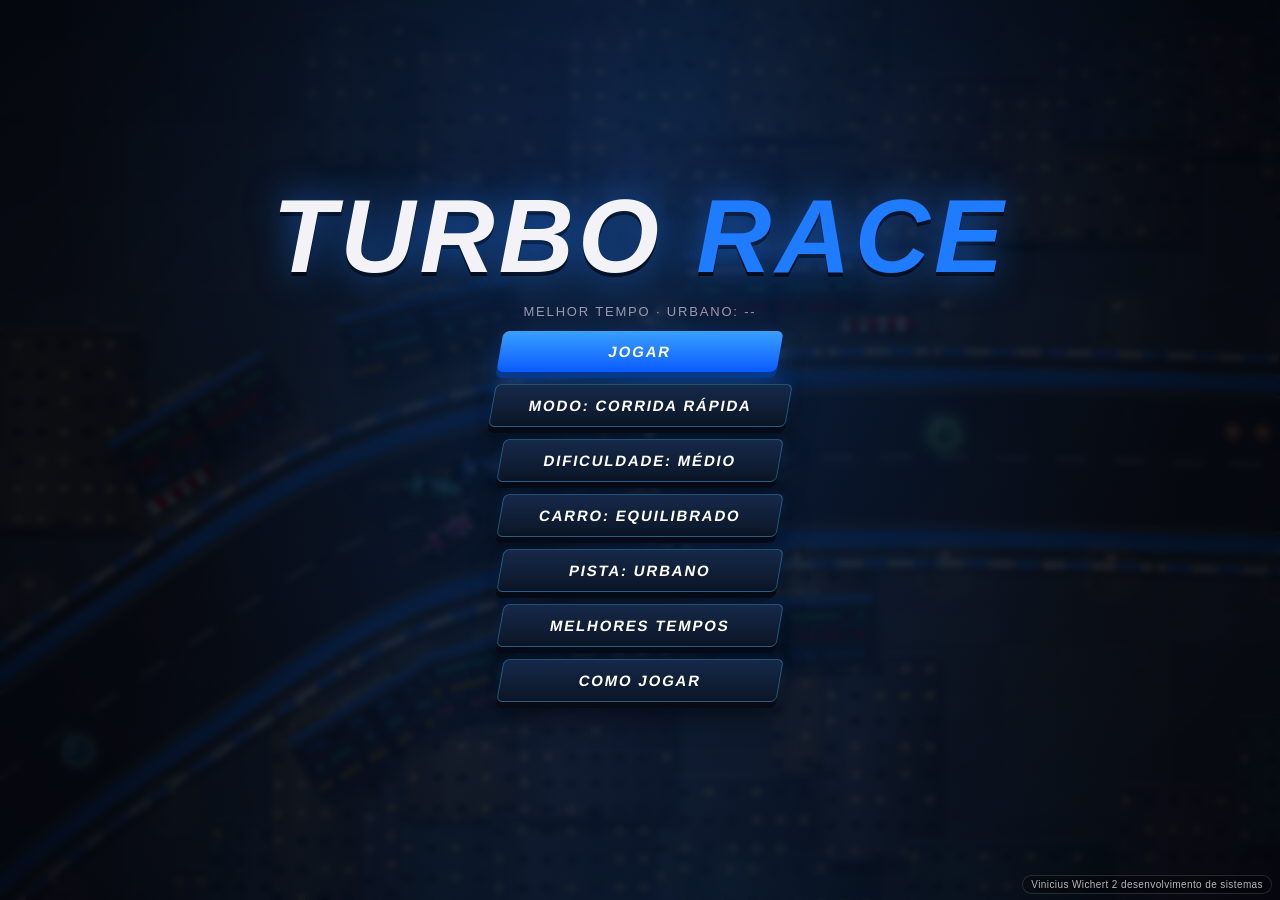
==== index.html @ dcbba7fc "Add files via upload" ====
<!DOCTYPE html>
<html lang="pt-BR">
<head>
<meta charset="utf-8">
<meta name="viewport" content="width=device-width,initial-scale=1,viewport-fit=cover,user-scalable=no">
<title>Turbo Race</title>
<link rel="stylesheet" href="style.css">
</head>
<body>
<canvas id="c"></canvas>
<div id="vig"></div>
<div id="credit">Vinicius Wichert 2 desenvolvimento de sistemas</div>
<div id="hud">
  <div class="pn" id="hl"></div>
  <div class="pn" id="ht"></div>
  <div class="pn" id="hp"></div>
  <div class="pn" id="hs"></div>
  <div class="pn" id="hb"><div id="tbw"><i id="tbf"></i></div><small>TURBO [SHIFT]</small></div><div class="pn" id="hi"></div><button id="pb" aria-label="Pausar">❚❚</button>
</div>
<div id="cd"></div>
<div id="touch">
  <div class="g"><button class="tb" data-k="l">◀</button><button class="tb" data-k="r">▶</button></div>
  <div class="g"><button class="tb" data-k="t">⚡</button><button class="tb" data-k="s">↯</button><button class="tb" data-k="d">▼</button><button class="tb big" data-k="u">▲</button></div>
</div>

<div class="scr on" id="menu">
  <div id="brand">
    <div id="gtitle">
      <h1>TURBO <i>RACE</i></h1>
    </div>
    <img id="schoollogo" src="assets/logo-colegio.png" alt="Logotipo do Colégio Estadual Barbosa Ferraz" onerror="this.classList.add('hide')">
  </div>
  <div class="sub" id="bm"></div>
  <button class="btn" id="bplay">Jogar</button>
  <button class="btn sec" id="bmode"></button>
  <button class="btn sec" id="bdiff"></button>
  <button class="btn sec" id="bcar"></button>
  <button class="btn sec" id="btrk"></button>
  <button class="btn sec" id="btm">Melhores tempos</button>
  <button class="btn sec" id="bhow">Como jogar</button>
</div>

<div class="scr" id="sel"><h2 id="selt"></h2><div class="cards" id="cards"></div><button class="btn sec" id="selb">Voltar</button></div>
<div class="scr" id="times"><h2>MELHORES TEMPOS</h2><div class="res" id="tl"></div><button class="btn sec" id="tback">Voltar</button></div>

<div class="scr" id="how">
  <h2>COMO JOGAR</h2>
  <div class="box">
    <b>W / ↑</b>Acelerar<br>
    <b>S / ↓</b>Frear e dar ré<br>
    <b>A / ←</b>Virar à esquerda<br>
    <b>D / →</b>Virar à direita<br>
    <b>ESPAÇO</b>Drift (com A/D)<br>
    <b>SHIFT</b>Turbo<br>
    <b>ESC</b>Pausar<br>
    <b>Celular</b>Botões na tela<br>
    <span style="color:var(--mut)">Complete 3 voltas. Drifts longos dão bônus de velocidade e carregam o turbo. Itens: T turbo, E escudo, B boost, L deixa os rivais lentos. Cuidado com óleo, pneus e barreiras.</span><br>
    <span style="color:var(--mut)">DIFICULDADE: Fácil (rivais erram mais) · Médio (equilibrado) · Difícil (frenagem e trajetórias melhores) · Extremo (poucos erros, sem trapaça).</span><br>
    <span style="color:var(--mut)">RIVAIS: ROSSO agressivo · VORTEX técnico · AURUM estrategista · TORO veloz/imprevisível · ROYALE velocista · COMET técnico · ECHO imprevisível. Cada um tem carro, cor e acerto próprios.</span>
  </div>
  <button class="btn sec" id="bback">Voltar</button>
</div>

<div class="scr" id="pause">
  <h2>PAUSA</h2>
  <button class="btn" id="bres">Continuar</button>
  <button class="btn sec" id="brst">Reiniciar</button>
  <button class="btn sec" id="bmenu1">Menu</button>
</div>

<div class="scr" id="result">
  <h2>CORRIDA FINALIZADA</h2>
  <div id="rec"></div>
  <div class="res">
    <span>TEMPO FINAL</span><em id="rt"></em>
    <span>POSIÇÃO</span><em id="rp"></em>
    <span>MELHOR TEMPO</span><em id="rb"></em>
  </div>
  <div class="res" id="rtab" style="display:none"></div>
  <button class="btn" id="bagain">Jogar novamente</button>
  <button class="btn sec" id="bmenu2">Menu</button>
</div>

<script src="script.js"></script>
</body>
</html>
---- style.css ----
:root{--acc:#1f7bff;--neon:#4fc3ff;--bg:#04070d;--txt:#f3f3f7;--mut:#9a9ab0;--f:'Orbitron','Arial Black',Impact,sans-serif;--st:calc(12px + env(safe-area-inset-top,0px));--sl:calc(12px + env(safe-area-inset-left,0px));--sr:calc(12px + env(safe-area-inset-right,0px));--sb:calc(14px + env(safe-area-inset-bottom,0px))}
*{box-sizing:border-box;-webkit-tap-highlight-color:transparent;-webkit-user-select:none;user-select:none}
html,body{margin:0;height:100%;background:var(--bg);color:var(--txt);font-family:var(--f);overflow:hidden;touch-action:none}
canvas{position:fixed;inset:0;width:100%;height:100%;display:block}
.scr{position:fixed;inset:0;display:none;flex-direction:column;align-items:center;justify-content:center;gap:16px;text-align:center;padding:20px 20px 34px;z-index:5;background:radial-gradient(ellipse at 50% 18%,rgba(31,123,255,.22),rgba(31,123,255,.06) 42%,transparent 65%),radial-gradient(ellipse at 50% 110%,rgba(31,123,255,.12),transparent 60%),linear-gradient(180deg,rgba(2,5,12,.9),rgba(2,5,12,.86));backdrop-filter:blur(3px);-webkit-backdrop-filter:blur(3px)}
#brand{display:flex;align-items:center;justify-content:center;gap:clamp(14px,3vw,30px);flex-wrap:wrap;max-width:94vw}
#gtitle h1{animation:in .8s ease-out}
#schoollogo{width:clamp(84px,15vw,148px);aspect-ratio:1/1;object-fit:contain;flex:0 0 auto;filter:drop-shadow(0 0 14px rgba(31,123,255,.55)) drop-shadow(0 4px 10px rgba(0,0,0,.6));animation:in .8s ease-out}
#schoollogo.hide{display:none}
@media(max-width:560px){#brand{gap:10px}#schoollogo{width:clamp(72px,22vw,104px)}}
.scr.on{display:flex}
h1{font-size:clamp(44px,11vw,104px);margin:0 0 4px;font-weight:900;font-style:italic;letter-spacing:.04em;line-height:1;text-shadow:0 0 36px rgba(31,123,255,.6),0 4px 0 #000}
h1 i{color:var(--acc);font-style:italic}
h2{font-size:clamp(26px,6vw,44px);margin:0 0 6px;font-weight:900;font-style:italic;letter-spacing:.06em}
.sub{color:var(--mut);font-size:13px;letter-spacing:.14em}
.btn{font:800 17px var(--f);letter-spacing:.12em;color:#fff;background:linear-gradient(180deg,#3aa0ff,#0a5cff);border:0;padding:15px 40px;min-width:min(78vw,280px);border-radius:6px;transform:skew(-10deg);box-shadow:0 6px 0 #063a8f,0 14px 26px rgba(31,123,255,.28);cursor:pointer;text-transform:uppercase;transition:filter .12s}
.btn:hover,.btn:focus-visible{filter:brightness(1.18);outline:none}
.btn:active{transform:skew(-10deg) translateY(4px);box-shadow:0 2px 0 #063a8f}
.btn.sec{background:linear-gradient(180deg,#16294a,#0b1526);border:1px solid rgba(79,195,255,.35);box-shadow:0 6px 0 #060b16,0 14px 26px rgba(0,0,0,.5),0 0 14px rgba(31,123,255,.12)}
.box{background:rgba(8,16,32,.92);border:1px solid #1e3a5f;border-left:4px solid var(--acc);border-radius:6px;padding:18px 24px;text-align:left;max-width:min(92vw,460px);font-size:14px;line-height:1.9}
.box b{color:var(--acc);display:inline-block;min-width:150px}
.res{display:grid;grid-template-columns:auto auto;gap:6px 28px;text-align:left;font-size:18px;background:rgba(8,16,32,.92);border:1px solid #1e3a5f;border-left:4px solid var(--acc);padding:18px 26px;border-radius:6px}
.res span{color:var(--mut);font-size:13px;align-self:center;letter-spacing:.1em}
.res em{font-style:normal;font-weight:800}
#rec{color:#ffd23f;font-weight:800;letter-spacing:.14em;min-height:18px;font-size:14px}
#hud{position:fixed;inset:0;display:none;pointer-events:none;z-index:2}
#hud.on{display:block}
.pn{position:absolute;background:linear-gradient(180deg,rgba(18,18,30,.82),rgba(10,10,18,.72));border:1px solid rgba(255,255,255,.12);border-left:4px solid var(--acc);padding:7px 16px;border-radius:8px;font-weight:800;text-shadow:0 2px 0 #000;box-shadow:0 4px 14px rgba(0,0,0,.45),inset 0 1px 0 rgba(255,255,255,.08);backdrop-filter:blur(6px);-webkit-backdrop-filter:blur(6px)}
.pn small{display:block;font-size:10px;color:var(--mut);letter-spacing:.16em;font-weight:500}
#hl{left:var(--sl);top:var(--st);font-size:20px}
#ht{left:var(--sl);top:calc(var(--st) + 56px);font-size:20px;font-variant-numeric:tabular-nums}
#hp{right:var(--sr);top:var(--st);font-size:30px;font-style:italic;border-left:0;border-right:4px solid var(--acc)}
#hs{left:50%;bottom:var(--sb);transform:translateX(-50%);font-size:34px;font-style:italic;text-align:center;min-width:150px}
#hs small{display:inline;font-size:12px;margin-left:6px}
#pb{position:absolute;right:var(--sr);top:calc(var(--st) + 150px);width:40px;height:40px;pointer-events:auto;border-radius:6px;border:1px solid #444;background:rgba(10,10,18,.72);color:#fff;font-size:16px;display:none}
body.tch #pb{display:block}
#cd{position:fixed;left:0;right:0;top:34%;text-align:center;font-size:clamp(80px,22vw,190px);font-weight:900;font-style:italic;display:none;z-index:3;pointer-events:none;text-shadow:0 0 40px rgba(31,123,255,.8),0 6px 0 #000}
#cd.pop{animation:pop .5s ease-out}
@keyframes pop{from{transform:scale(1.7);opacity:0}to{transform:scale(1);opacity:1}}
#vig{position:fixed;inset:0;pointer-events:none;z-index:1;background:radial-gradient(ellipse at center,transparent 52%,rgba(0,0,0,.42) 82%,rgba(0,0,0,.62))}
#credit{position:fixed;right:calc(8px + env(safe-area-inset-right,0px));bottom:calc(6px + env(safe-area-inset-bottom,0px));z-index:60;pointer-events:none;font-family:'Segoe UI',Inter,Arial,sans-serif;font-size:10px;font-weight:500;letter-spacing:.04em;color:rgba(255,255,255,.78);background:rgba(8,8,14,.42);border:1px solid rgba(255,255,255,.14);padding:3px 8px;border-radius:20px;backdrop-filter:blur(4px);-webkit-backdrop-filter:blur(4px);text-shadow:0 1px 2px rgba(0,0,0,.8);white-space:nowrap;opacity:.92}
@media(max-width:600px){#credit{font-size:8.5px;padding:2px 7px;opacity:.9}}
#touch{position:fixed;left:0;right:0;bottom:0;display:none;justify-content:space-between;align-items:flex-end;padding:0 var(--sr) var(--sb) var(--sl);z-index:3;pointer-events:none}
#touch.on{display:flex}
#touch .g{display:flex;gap:14px;align-items:flex-end;pointer-events:auto}
.tb{width:80px;height:80px;border-radius:50%;background:rgba(255,255,255,.1);border:2px solid rgba(255,255,255,.3);color:#fff;font-size:28px;touch-action:none}
.tb.big{width:96px;height:96px}
.tb.d{background:rgba(31,123,255,.65);border-color:#7cc4ff}
@media(max-height:420px){.tb{width:64px;height:64px}.tb.big{width:76px;height:76px}#hs{font-size:24px}}

.cards{display:flex;gap:12px;flex-wrap:wrap;justify-content:center;max-width:94vw}
.cd{background:rgba(8,16,32,.94);border:2px solid #1e3a5f;border-radius:8px;padding:14px 16px;width:210px;cursor:pointer;text-align:left;font-size:12px;transition:transform .15s,border-color .15s,box-shadow .15s}
.cd:hover{transform:translateY(-4px);border-color:var(--acc)}
.cd.on{border-color:var(--acc);box-shadow:0 0 22px rgba(31,123,255,.4)}
.cd b{display:block;font-size:15px;margin-bottom:6px}.cd p{margin:0 0 8px;color:var(--mut);line-height:1.5}
.cd small{font-size:9px;color:var(--mut);letter-spacing:.12em}
.bar{height:6px;background:#2a2a3a;border-radius:3px;margin:3px 0 7px}.bar i{display:block;height:100%;background:var(--acc);border-radius:3px}
.btn:disabled{opacity:.45;cursor:default;filter:none}
.scr{overflow-y:auto}
#menu{gap:12px}#menu h1{animation:in .8s ease-out}
@keyframes in{from{transform:translateY(-30px) skew(-6deg);opacity:0}to{transform:none;opacity:1}}
#menu .btn{padding:12px 36px;font-size:15px;animation:in .5s ease-out backwards}
#menu .btn:nth-of-type(2){animation-delay:.1s}#menu .btn:nth-of-type(3){animation-delay:.18s}#menu .btn:nth-of-type(4){animation-delay:.26s}#menu .btn:nth-of-type(5){animation-delay:.34s}#menu .btn:nth-of-type(6){animation-delay:.42s}#menu .btn:nth-of-type(7){animation-delay:.5s}
#hb{left:50%;bottom:calc(var(--sb) + 64px);transform:translateX(-50%);width:210px;padding:6px 10px}
#tbw{height:10px;background:#222;border-radius:5px;overflow:hidden}
#tbf{display:block;height:100%;width:0;background:linear-gradient(90deg,#ff7a00,#ffd23f);border-radius:5px}
#tbf.on{background:linear-gradient(90deg,#17a8ff,#9be7ff);box-shadow:0 0 12px #17a8ff}
#hi{left:var(--sl);top:calc(var(--st) + 112px);font-size:13px;line-height:1.6;display:none}
#pb{right:auto;left:var(--sl);top:calc(var(--st) + 112px)}
body.tch #hi{top:calc(var(--st) + 160px)}
@media(max-width:600px){.tb{width:52px;height:52px;font-size:20px}.tb.big{width:64px;height:64px}#touch .g{gap:8px}#hs{bottom:calc(var(--sb) + 80px)}#hb{bottom:calc(var(--sb) + 140px)}}
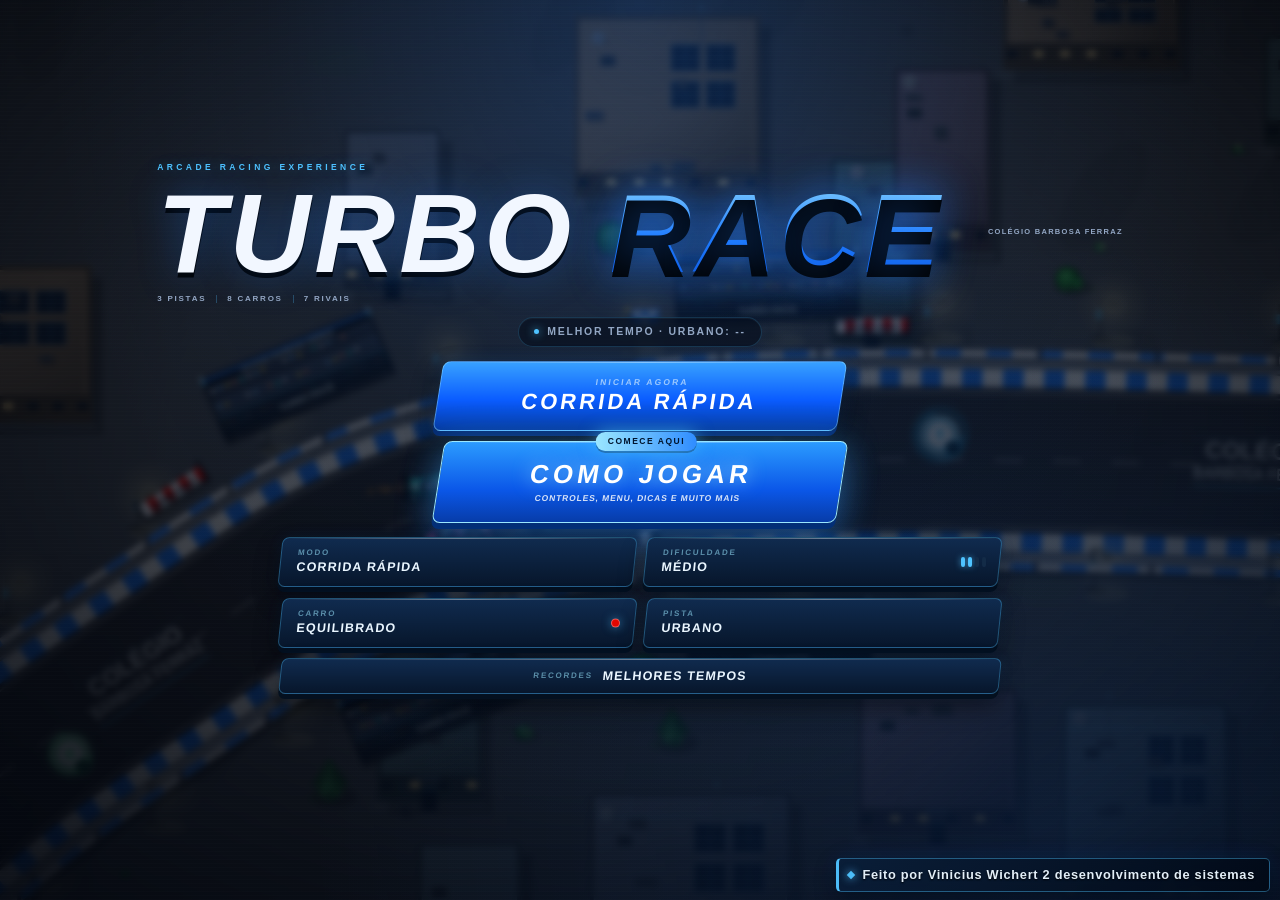
==== commit 1702611b: "Add files via upload" ====
--- a/index.html
+++ b/index.html
@@ -3,13 +3,14 @@
 <head>
 <meta charset="utf-8">
 <meta name="viewport" content="width=device-width,initial-scale=1,viewport-fit=cover,user-scalable=no">
-<title>Turbo Race</title>
+<meta name="theme-color" content="#03060c">
+<title>Turbo Race · Colégio Barbosa Ferraz</title>
 <link rel="stylesheet" href="style.css">
 </head>
 <body>
 <canvas id="c"></canvas>
 <div id="vig"></div>
-<div id="credit">Vinicius Wichert 2 desenvolvimento de sistemas</div>
+<div id="credit" role="note">Feito por Vinicius Wichert 2 desenvolvimento de sistemas</div>
 <div id="hud">
   <div class="pn" id="hl"></div>
   <div class="pn" id="ht"></div>
@@ -19,46 +20,144 @@
 </div>
 <div id="cd"></div>
 <div id="touch">
-  <div class="g"><button class="tb" data-k="l">◀</button><button class="tb" data-k="r">▶</button></div>
-  <div class="g"><button class="tb" data-k="t">⚡</button><button class="tb" data-k="s">↯</button><button class="tb" data-k="d">▼</button><button class="tb big" data-k="u">▲</button></div>
+  <div class="g"><button class="tb" data-k="l" aria-label="Virar à esquerda">◀</button><button class="tb" data-k="r" aria-label="Virar à direita">▶</button></div>
+  <div class="g"><button class="tb" data-k="t" aria-label="Turbo">⚡</button><button class="tb" data-k="s" aria-label="Drift">↯</button><button class="tb" data-k="d" aria-label="Frear ou dar ré">▼</button><button class="tb big" data-k="u" aria-label="Acelerar">▲</button></div>
 </div>
 
 <div class="scr on" id="menu">
   <div id="brand">
     <div id="gtitle">
+      <div class="kick">ARCADE RACING EXPERIENCE</div>
       <h1>TURBO <i>RACE</i></h1>
+      <div class="brandline"><span>3 PISTAS</span><span>8 CARROS</span><span>7 RIVAIS</span></div>
     </div>
-    <img id="schoollogo" src="assets/logo-colegio.png" alt="Logotipo do Colégio Estadual Barbosa Ferraz" onerror="this.classList.add('hide')">
+    <div class="school">
+      <div class="schoolbadge">
+        <img id="schoollogo" src="assets/logo-colegio.png" alt="Logotipo do Colégio Estadual Barbosa Ferraz" onerror="this.parentNode.classList.add('hide')">
+      </div>
+      <span class="schoolcap">COLÉGIO BARBOSA FERRAZ</span>
+    </div>
   </div>
   <div class="sub" id="bm"></div>
-  <button class="btn" id="bplay">Jogar</button>
-  <button class="btn sec" id="bmode"></button>
-  <button class="btn sec" id="bdiff"></button>
-  <button class="btn sec" id="bcar"></button>
-  <button class="btn sec" id="btrk"></button>
-  <button class="btn sec" id="btm">Melhores tempos</button>
-  <button class="btn sec" id="bhow">Como jogar</button>
+  <div id="menuMain">
+    <button class="btn play" id="bplay"><small>INICIAR AGORA</small><b id="bplayn">CORRIDA RÁPIDA</b></button>
+    <button class="btn howbtn" id="bhow">
+      <span class="tag">COMECE AQUI</span>
+      <span class="tt">COMO JOGAR</span>
+      <span class="ts">Controles, menu, dicas e muito mais</span>
+    </button>
+  </div>
+  <div id="menuGrid">
+    <button class="btn sec opt" id="bmode"></button>
+    <button class="btn sec opt" id="bdiff"></button>
+    <button class="btn sec opt" id="bcar"></button>
+    <button class="btn sec opt" id="btrk"></button>
+    <button class="btn sec opt wide" id="btm"><small>RECORDES</small><b>MELHORES TEMPOS</b></button>
+  </div>
 </div>
 
-<div class="scr" id="sel"><h2 id="selt"></h2><div class="cards" id="cards"></div><button class="btn sec" id="selb">Voltar</button></div>
-<div class="scr" id="times"><h2>MELHORES TEMPOS</h2><div class="res" id="tl"></div><button class="btn sec" id="tback">Voltar</button></div>
+<div class="scr" id="sel">
+  <div class="selhead">
+    <div class="kick" id="selk">CONFIGURAÇÃO</div>
+    <h2 id="selt"></h2>
+    <div class="selhint">Escolha uma opção para aplicar na hora</div>
+  </div>
+  <div class="cards" id="cards"></div>
+  <button class="btn sec" id="selb">Voltar ao menu</button>
+</div>
+
+<div class="scr" id="times"><h2>MELHORES TEMPOS</h2><div class="res" id="tl"></div><button class="btn sec" id="tback">Voltar ao menu</button></div>
 
 <div class="scr" id="how">
-  <h2>COMO JOGAR</h2>
-  <div class="box">
-    <b>W / ↑</b>Acelerar<br>
-    <b>S / ↓</b>Frear e dar ré<br>
-    <b>A / ←</b>Virar à esquerda<br>
-    <b>D / →</b>Virar à direita<br>
-    <b>ESPAÇO</b>Drift (com A/D)<br>
-    <b>SHIFT</b>Turbo<br>
-    <b>ESC</b>Pausar<br>
-    <b>Celular</b>Botões na tela<br>
-    <span style="color:var(--mut)">Complete 3 voltas. Drifts longos dão bônus de velocidade e carregam o turbo. Itens: T turbo, E escudo, B boost, L deixa os rivais lentos. Cuidado com óleo, pneus e barreiras.</span><br>
-    <span style="color:var(--mut)">DIFICULDADE: Fácil (rivais erram mais) · Médio (equilibrado) · Difícil (frenagem e trajetórias melhores) · Extremo (poucos erros, sem trapaça).</span><br>
-    <span style="color:var(--mut)">RIVAIS: ROSSO agressivo · VORTEX técnico · AURUM estrategista · TORO veloz/imprevisível · ROYALE velocista · COMET técnico · ECHO imprevisível. Cada um tem carro, cor e acerto próprios.</span>
+  <button class="tutclose" id="tclose" aria-label="Fechar tutorial">✕</button>
+  <div class="tut">
+    <header class="tuthead">
+      <div class="kick">GUIA DO PILOTO</div>
+      <h2>COMO JOGAR</h2>
+      <div class="tdots" id="tdots" aria-hidden="true"></div>
+    </header>
+    <div class="tutbody" id="tbody">
+
+      <section class="tutpg on" data-p="0">
+        <h3><span class="ic">☰</span> CONHECENDO O MENU</h3>
+        <p class="tlead">O menu é o ponto de partida. Tudo o que você escolhe nele vale para a próxima corrida — e o cenário ao fundo já mostra a pista selecionada.</p>
+        <div class="tgrid">
+          <div class="titem"><b>JOGAR</b><span>Inicia o modo escolhido com o carro, a pista e a dificuldade atuais.</span></div>
+          <div class="titem"><b>MODO DE JOGO</b><span><em>Corrida rápida:</em> 3 voltas contra 7 rivais. <em>Campeonato:</em> 3 pistas com pontos de 10 a 1. <em>Contrarrelógio:</em> sozinho contra o cronômetro.</span></div>
+          <div class="titem"><b>DIFICULDADE</b><span>Fácil, Médio, Difícil e Extremo. Muda apenas o comportamento dos rivais: erros, precisão, frenagem e agressividade — nunca a física do seu carro.</span></div>
+          <div class="titem"><b>CARRO</b><span>Quatro acertos: Equilibrado, Rápido, Aceleração e Controle. Os cartões mostram velocidade, aceleração e controle; a lista de rivais mostra Vmax, aceleração e freio de cada um.</span></div>
+          <div class="titem"><b>PISTA</b><span>Circuito Urbano, Florestal ou Deserto. No campeonato a pista é automática, então o botão fica bloqueado.</span></div>
+          <div class="titem"><b>MELHORES TEMPOS</b><span>Seus recordes por pista, salvos no navegador. Se o armazenamento não estiver disponível, o jogo continua normalmente.</span></div>
+          <div class="titem"><b>COMO JOGAR</b><span>Este guia em 5 etapas: menu, controles, corrida, interface e dicas.</span></div>
+        </div>
+      </section>
+
+      <section class="tutpg" data-p="1">
+        <h3><span class="ic">⌨</span> CONTROLES</h3>
+        <p class="tlead">No teclado, use as teclas abaixo. No celular ou tablet, os botões aparecem na tela durante a corrida.</p>
+        <div class="tkeys">
+          <div class="tkey"><span class="kb"><kbd>W</kbd><kbd>↑</kbd></span><b>Acelerar</b></div>
+          <div class="tkey"><span class="kb"><kbd>S</kbd><kbd>↓</kbd></span><b>Frear e dar ré</b></div>
+          <div class="tkey"><span class="kb"><kbd>A</kbd><kbd>←</kbd></span><b>Virar à esquerda</b></div>
+          <div class="tkey"><span class="kb"><kbd>D</kbd><kbd>→</kbd></span><b>Virar à direita</b></div>
+          <div class="tkey"><span class="kb"><kbd>ESPAÇO</kbd></span><b>Derrapar (segure com A/D)</b></div>
+          <div class="tkey"><span class="kb"><kbd>SHIFT</kbd></span><b>Turbo</b></div>
+          <div class="tkey"><span class="kb"><kbd>ESC</kbd></span><b>Pausar / retomar</b></div>
+          <div class="tkey"><span class="kb"><kbd>TOQUE</kbd></span><b>Botões na tela</b></div>
+        </div>
+        <div class="tnote"><b>No celular:</b> ◀ ▶ viram, ▲ acelera, ▼ freia/dá ré, ⚡ usa turbo e ↯ faz drift. O botão ❚❚ pausa a corrida.</div>
+        <div class="tnote"><b>Turbo:</b> a barra enche com o tempo em velocidade e com derrapagens. O SHIFT só funciona acima de 40 km/h e consome a barra.</div>
+      </section>
+
+      <section class="tutpg" data-p="2">
+        <h3><span class="ic">⚑</span> COMO VENCER UMA CORRIDA</h3>
+        <div class="tgrid">
+          <div class="titem"><b>COMPLETE 3 VOLTAS</b><span>A posição é calculada pelo progresso na pista: quem está mais à frente na volta aparece na frente. Cruze a linha para fechar cada volta.</span></div>
+          <div class="titem"><b>CURVAS</b><span>Freie antes da curva e acelere na saída. Entrar rápido demais faz o carro sair da pista, perder velocidade e levantar poeira.</span></div>
+          <div class="titem"><b>DRIFT</b><span>Segure ESPAÇO e vire com A/D em alta velocidade. Um drift longo carrega o turbo e pode gerar um boost ao terminar; exagerar derruba a velocidade.</span></div>
+          <div class="titem"><b>TURBO</b><span>Use em retas e na saída de curvas. O turbo aumenta a velocidade máxima e a aceleração, mas gasta a barra; mid-curva ele pode tirar o carro da trajetória.</span></div>
+          <div class="titem"><b>OBSTÁCULOS</b><span>Óleo escuro tira aderência; pilhas de pneus e barreiras reduzem a velocidade. Itens no caminho: <em>T</em> turbo cheio, <em>E</em> escudo, <em>B</em> boost e <em>L</em> deixa os rivais lentos.</span></div>
+          <div class="titem"><b>RESULTADOS</b><span>Ao completar as 3 voltas você vê tempo final, posição e melhor tempo. Na tela de resultados também aparece a tabela do campeonato, quando for o caso.</span></div>
+        </div>
+        <div class="tnote"><b>Campeonato:</b> cada uma das 3 pistas distribui pontos (10, 8, 6, 5, 4, 3, 2, 1). A tabela é atualizada ao fim de cada prova; depois da terceira, o botão inicia um novo campeonato.</div>
+      </section>
+
+      <section class="tutpg" data-p="3">
+        <h3><span class="ic">◎</span> A INTERFACE DA CORRIDA</h3>
+        <div class="tgrid">
+          <div class="titem"><b>VOLTA</b><span>No canto superior esquerdo: volta atual de 3.</span></div>
+          <div class="titem"><b>TEMPO</b><span>Abaixo da volta: tempo total da corrida, em minutos, segundos e milésimos.</span></div>
+          <div class="titem"><b>POSIÇÃO</b><span>No canto superior direito: sua posição entre os carros. No contrarrelógio aparece “—” porque você corre sozinho.</span></div>
+          <div class="titem"><b>VELOCIDADE</b><span>No centro inferior: km/h arredondados.</span></div>
+          <div class="titem"><b>TURBO</b><span>A barra abaixo da velocidade mostra a carga. Fica azul brilhante quando o turbo está ativo.</span></div>
+          <div class="titem"><b>ITENS</b><span>Sob o tempo aparecem escudo, boost e óleo ativos, com a duração em segundos quando aplicável.</span></div>
+          <div class="titem"><b>MINIMAPA</b><span>No canto superior direito: traçado e posição de todos os carros. O seu aparece com um anel branco.</span></div>
+          <div class="titem"><b>PAUSA</b><span>O botão ❚❚ na tela ou ESC abre a pausa, com continuar, reiniciar e voltar ao menu.</span></div>
+        </div>
+        <div class="tnote">Antes da largada aparece a contagem <b>3 · 2 · 1 · GO!</b>. O cronômetro começa junto com o GO.</div>
+      </section>
+
+      <section class="tutpg" data-p="4">
+        <h3><span class="ic">✦</span> DICAS PARA INICIANTES</h3>
+        <div class="tgrid">
+          <div class="titem"><b>1. APRENDA O CARRO</b><span>Faça uma corrida rápida no Fácil e teste Aceleração e Controle antes de escolher seu favorito.</span></div>
+          <div class="titem"><b>2. FREIE CEDO</b><span>Olhe para a curva seguinte, não para o para-choque. Solte o acelerador e freie antes de virar; acelere só na saída.</span></div>
+          <div class="titem"><b>3. EVITE CONTATO</b><span>Rivais e barreiras tiram velocidade. Em disputa, escolha um lado e mantenha a linha em vez de bater de porta.</span></div>
+          <div class="titem"><b>4. TURBO NA HORA CERTA</b><span>Guarde o turbo para as retas. Em curva, ele aumenta o raio e pode jogar você para fora.</span></div>
+          <div class="titem"><b>5. USE O MAPA</b><span>O minimapa mostra as curvas seguintes e onde estão os rivais. Antecipe a trajetória.</span></div>
+          <div class="titem"><b>6. ESCOLHA PELA PISTA</b><span>Rápido brilha em retas longas; Aceleração sai forte das curvas; Controle é melhor em traçados travados; Equilibrado funciona em qualquer circuito.</span></div>
+        </div>
+        <div class="tnote"><b>Pronto para correr?</b> Volte ao menu, escolha carro e pista e toque em Jogar. Se quiser um desafio maior, suba a dificuldade para Difícil ou Extremo — os rivais erram menos, mas continuam sujeitos à mesma física.</div>
+      </section>
+
+    </div>
+    <footer class="tutfoot">
+      <button class="btn sec tbtn" id="tprev">Anterior</button>
+      <span class="tcount" id="tcount" aria-live="polite">1 / 5</span>
+      <button class="btn tbtn" id="tnext">Próximo</button>
+    </footer>
+    <button class="tback" id="tutback">Voltar ao menu</button>
   </div>
-  <button class="btn sec" id="bback">Voltar</button>
 </div>
 
 <div class="scr" id="pause">
--- a/style.css
+++ b/style.css
@@ -1,71 +1,322 @@
-:root{--acc:#1f7bff;--neon:#4fc3ff;--bg:#04070d;--txt:#f3f3f7;--mut:#9a9ab0;--f:'Orbitron','Arial Black',Impact,sans-serif;--st:calc(12px + env(safe-area-inset-top,0px));--sl:calc(12px + env(safe-area-inset-left,0px));--sr:calc(12px + env(safe-area-inset-right,0px));--sb:calc(14px + env(safe-area-inset-bottom,0px))}
+:root{
+  --acc:#1f7bff;--elec:#2f8cff;--neon:#4fc3ff;--cyan:#9be7ff;
+  --deep:#071a33;--panel:#081426;--bg:#03060c;--txt:#f2f7ff;--mut:#93a7c4;
+  --line:rgba(79,195,255,.28);--gold:#ffd23f;
+  --f:'Orbitron','Rajdhani','Trebuchet MS','Segoe UI',Arial,sans-serif;
+  --fb:'Segoe UI','Inter',Arial,'Liberation Sans',sans-serif;
+  --st:calc(12px + env(safe-area-inset-top,0px));
+  --sl:calc(12px + env(safe-area-inset-left,0px));
+  --sr:calc(12px + env(safe-area-inset-right,0px));
+  --sb:calc(14px + env(safe-area-inset-bottom,0px));
+}
 *{box-sizing:border-box;-webkit-tap-highlight-color:transparent;-webkit-user-select:none;user-select:none}
-html,body{margin:0;height:100%;background:var(--bg);color:var(--txt);font-family:var(--f);overflow:hidden;touch-action:none}
+html,body{margin:0;height:100%;background:radial-gradient(ellipse at 50% 0,#08192f 0,#03060c 58%) fixed;color:var(--txt);font-family:var(--f);overflow:hidden;touch-action:none}
 canvas{position:fixed;inset:0;width:100%;height:100%;display:block}
-.scr{position:fixed;inset:0;display:none;flex-direction:column;align-items:center;justify-content:center;gap:16px;text-align:center;padding:20px 20px 34px;z-index:5;background:radial-gradient(ellipse at 50% 18%,rgba(31,123,255,.22),rgba(31,123,255,.06) 42%,transparent 65%),radial-gradient(ellipse at 50% 110%,rgba(31,123,255,.12),transparent 60%),linear-gradient(180deg,rgba(2,5,12,.9),rgba(2,5,12,.86));backdrop-filter:blur(3px);-webkit-backdrop-filter:blur(3px)}
-#brand{display:flex;align-items:center;justify-content:center;gap:clamp(14px,3vw,30px);flex-wrap:wrap;max-width:94vw}
-#gtitle h1{animation:in .8s ease-out}
-#schoollogo{width:clamp(84px,15vw,148px);aspect-ratio:1/1;object-fit:contain;flex:0 0 auto;filter:drop-shadow(0 0 14px rgba(31,123,255,.55)) drop-shadow(0 4px 10px rgba(0,0,0,.6));animation:in .8s ease-out}
-#schoollogo.hide{display:none}
-@media(max-width:560px){#brand{gap:10px}#schoollogo{width:clamp(72px,22vw,104px)}}
+#vig{position:fixed;inset:0;pointer-events:none;z-index:1;background:radial-gradient(ellipse at center,transparent 52%,rgba(0,0,0,.42) 82%,rgba(0,0,0,.66))}
+
+/* ---------- Telas ---------- */
+.scr{position:fixed;inset:0;display:none;flex-direction:column;align-items:center;justify-content:center;gap:14px;text-align:center;padding:calc(20px + env(safe-area-inset-top,0px)) 20px calc(64px + env(safe-area-inset-bottom,0px));z-index:5;overflow-y:auto;background:radial-gradient(ellipse at 50% 0,rgba(31,123,255,.2),rgba(31,123,255,.035) 46%,transparent 68%),radial-gradient(ellipse at 88% 100%,rgba(31,123,255,.1),transparent 46%),linear-gradient(180deg,rgba(2,6,14,.86),rgba(2,6,14,.9));backdrop-filter:blur(3px);-webkit-backdrop-filter:blur(3px);scrollbar-width:thin;scrollbar-color:var(--acc) #06101f}
 .scr.on{display:flex}
-h1{font-size:clamp(44px,11vw,104px);margin:0 0 4px;font-weight:900;font-style:italic;letter-spacing:.04em;line-height:1;text-shadow:0 0 36px rgba(31,123,255,.6),0 4px 0 #000}
-h1 i{color:var(--acc);font-style:italic}
-h2{font-size:clamp(26px,6vw,44px);margin:0 0 6px;font-weight:900;font-style:italic;letter-spacing:.06em}
-.sub{color:var(--mut);font-size:13px;letter-spacing:.14em}
-.btn{font:800 17px var(--f);letter-spacing:.12em;color:#fff;background:linear-gradient(180deg,#3aa0ff,#0a5cff);border:0;padding:15px 40px;min-width:min(78vw,280px);border-radius:6px;transform:skew(-10deg);box-shadow:0 6px 0 #063a8f,0 14px 26px rgba(31,123,255,.28);cursor:pointer;text-transform:uppercase;transition:filter .12s}
-.btn:hover,.btn:focus-visible{filter:brightness(1.18);outline:none}
-.btn:active{transform:skew(-10deg) translateY(4px);box-shadow:0 2px 0 #063a8f}
-.btn.sec{background:linear-gradient(180deg,#16294a,#0b1526);border:1px solid rgba(79,195,255,.35);box-shadow:0 6px 0 #060b16,0 14px 26px rgba(0,0,0,.5),0 0 14px rgba(31,123,255,.12)}
-.box{background:rgba(8,16,32,.92);border:1px solid #1e3a5f;border-left:4px solid var(--acc);border-radius:6px;padding:18px 24px;text-align:left;max-width:min(92vw,460px);font-size:14px;line-height:1.9}
-.box b{color:var(--acc);display:inline-block;min-width:150px}
-.res{display:grid;grid-template-columns:auto auto;gap:6px 28px;text-align:left;font-size:18px;background:rgba(8,16,32,.92);border:1px solid #1e3a5f;border-left:4px solid var(--acc);padding:18px 26px;border-radius:6px}
-.res span{color:var(--mut);font-size:13px;align-self:center;letter-spacing:.1em}
-.res em{font-style:normal;font-weight:800}
-#rec{color:#ffd23f;font-weight:800;letter-spacing:.14em;min-height:18px;font-size:14px}
-#hud{position:fixed;inset:0;display:none;pointer-events:none;z-index:2}
+#menu{background:radial-gradient(ellipse at 50% 0,rgba(31,123,255,.2),rgba(31,123,255,.035) 42%,transparent 66%),radial-gradient(ellipse at 82% 92%,rgba(31,123,255,.12),transparent 50%),linear-gradient(180deg,rgba(2,6,14,.62),rgba(2,6,14,.84))}
+#menu::before{content:'';position:fixed;inset:0;pointer-events:none;background:repeating-linear-gradient(0deg,rgba(255,255,255,.018) 0 1px,transparent 1px 4px);opacity:.5;z-index:-1}
+h1{font-size:clamp(46px,9.2vw,112px);margin:0;font-weight:900;font-style:italic;letter-spacing:.035em;line-height:.94;text-shadow:0 0 40px rgba(31,123,255,.38),0 5px 0 #000}
+h1 i{color:var(--acc);font-style:italic;background:linear-gradient(180deg,var(--cyan),var(--acc) 55%,#0a4fd6);-webkit-background-clip:text;background-clip:text;-webkit-text-fill-color:transparent;filter:drop-shadow(0 0 20px rgba(31,123,255,.45))}
+h2{font-size:clamp(25px,5.4vw,42px);margin:0 0 6px;font-weight:900;font-style:italic;letter-spacing:.06em;text-shadow:0 0 28px rgba(31,123,255,.28)}
+.sub{display:inline-flex;align-items:center;gap:8px;color:var(--mut);font:700 10.5px/1.3 var(--f);letter-spacing:.17em;padding:7px 15px;border:1px solid rgba(79,195,255,.2);border-radius:999px;background:rgba(5,14,28,.62);box-shadow:inset 0 1px 0 rgba(255,255,255,.04)}
+.sub .dot{width:5px;height:5px;border-radius:50%;background:var(--neon);box-shadow:0 0 8px var(--neon);flex:0 0 auto}
+.kick{font:800 8.5px/1.4 var(--f);letter-spacing:.4em;color:var(--neon);text-transform:uppercase;margin-bottom:7px;text-shadow:0 0 12px rgba(79,195,255,.35)}
+
+/* ---------- Marca / escola ---------- */
+#brand{display:flex;align-items:center;justify-content:center;gap:clamp(18px,3.5vw,46px);flex-wrap:wrap;max-width:min(96vw,1120px);position:relative;z-index:1}
+#gtitle{text-align:left}
+.brandline{display:flex;align-items:center;gap:10px;margin-top:9px;color:var(--mut);font:700 8px/1 var(--f);letter-spacing:.22em;flex-wrap:wrap}
+.brandline span{padding-left:10px;border-left:1px solid rgba(79,195,255,.28)}
+.brandline span:first-child{padding-left:0;border-left:0}
+.school{display:flex;flex-direction:column;align-items:center;gap:7px;flex:0 0 auto}
+.schoolbadge{width:clamp(102px,13.5vw,166px);aspect-ratio:1/1;border-radius:50%;display:grid;place-items:center;background:radial-gradient(circle at 50% 36%,rgba(43,140,255,.22),rgba(3,9,20,.96) 68%);border:1px solid rgba(79,195,255,.46);box-shadow:0 0 0 4px rgba(31,123,255,.07),0 0 30px rgba(31,123,255,.32),inset 0 0 26px rgba(0,0,0,.65);overflow:hidden;animation:in .8s ease-out}
+#schoollogo{width:94%;height:94%;object-fit:cover;object-position:50% 50%;border-radius:50%;filter:saturate(1.04) drop-shadow(0 2px 6px rgba(0,0,0,.55))}
+.schoolbadge.hide{display:none}
+.schoolcap{font:700 7.5px/1.4 var(--f);letter-spacing:.17em;color:var(--mut);text-align:center;max-width:180px}
+@keyframes in{from{transform:translateY(-22px);opacity:0}to{transform:none;opacity:1}}
+@keyframes fin{from{opacity:0}to{opacity:1}}
+
+/* ---------- Botões ---------- */
+.btn{position:relative;display:inline-flex;flex-direction:column;align-items:center;justify-content:center;gap:2px;font:800 15px/1.1 var(--f);letter-spacing:.14em;color:#fff;text-transform:uppercase;background:linear-gradient(180deg,var(--elec),#0a5cff 58%,#0a4fd6);border:1px solid rgba(155,231,255,.42);padding:13px 36px;min-width:min(80vw,300px);border-radius:8px;transform:skew(-9deg);box-shadow:0 5px 0 #052a70,0 13px 26px rgba(0,0,0,.46),0 0 18px rgba(31,123,255,.16);cursor:pointer;transition:filter .15s,transform .15s,box-shadow .2s;overflow:hidden}
+.btn::after{content:'';position:absolute;inset:0 0 auto;height:1px;background:linear-gradient(90deg,transparent,rgba(255,255,255,.55),transparent);opacity:.7}
+.btn:hover,.btn:focus-visible{filter:brightness(1.15);outline:none;box-shadow:0 7px 0 #052a70,0 18px 30px rgba(0,0,0,.5),0 0 28px rgba(31,123,255,.26)}
+.btn:active{transform:skew(-9deg) translateY(3px);box-shadow:0 2px 0 #052a70,0 6px 14px rgba(0,0,0,.45)}
+.btn:focus-visible{outline:2px solid var(--cyan);outline-offset:3px}
+.btn:disabled{opacity:.42;cursor:default;filter:none;box-shadow:0 4px 0 #041f50}
+.btn small{font:700 8.5px/1 var(--f);letter-spacing:.25em;color:rgba(220,240,255,.66)}
+.btn b{font:800 16px/1.15 var(--f);letter-spacing:.12em;color:#fff}
+.btn.sec{background:linear-gradient(180deg,#102b4f,#07162b);border:1px solid rgba(79,195,255,.34);box-shadow:0 5px 0 #04101f,0 12px 24px rgba(0,0,0,.44),0 0 16px rgba(31,123,255,.08)}
+.btn.sec b{color:#eaf6ff}
+.btn.play{min-width:min(86vw,404px);padding:16px 40px;background:linear-gradient(180deg,#38a1ff,#0a5cff 56%,#063a9f)}
+.btn.play b{font-size:clamp(17px,2vw,22px);letter-spacing:.14em}
+#menuMain{display:flex;flex-direction:column;align-items:center;gap:11px;position:relative;z-index:1}
+#menuMain .btn{animation:fin .45s ease-out backwards}
+#menuMain .btn:nth-child(2){animation-delay:.08s}
+#menuGrid{display:grid;grid-template-columns:repeat(2,minmax(0,1fr));gap:10px;width:min(92vw,720px);position:relative;z-index:1}
+.opt{min-width:0;width:100%;align-items:flex-start;text-align:left;padding:11px 16px;transform:skew(-6deg);border-radius:7px;animation:fin .45s ease-out backwards}
+.opt:nth-child(1){animation-delay:.12s}.opt:nth-child(2){animation-delay:.17s}.opt:nth-child(3){animation-delay:.22s}.opt:nth-child(4){animation-delay:.27s}.opt:nth-child(5){animation-delay:.32s}
+.opt b{font-size:12.5px;letter-spacing:.09em;line-height:1.3;padding-right:16px}
+.opt small{font-size:8px;letter-spacing:.22em;color:rgba(155,231,255,.55)}
+.opt.wide{grid-column:1/-1;flex-direction:row;align-items:center;justify-content:center;gap:10px;padding:9px 16px}
+.opt.wide b{padding-right:0}
+.opt .swatch{position:absolute;right:14px;top:50%;width:9px;height:9px;border-radius:50%;transform:translateY(-50%) skew(6deg);box-shadow:0 0 10px rgba(79,195,255,.55);border:1px solid rgba(255,255,255,.35)}
+.opt .pips{position:absolute;right:13px;top:50%;transform:translateY(-50%) skew(6deg);display:flex;gap:3px}
+.opt .pips i{width:4px;height:10px;border-radius:2px;background:#132b47}
+.opt .pips i.on{background:var(--neon);box-shadow:0 0 6px rgba(79,195,255,.7)}
+
+/* Botão do tutorial: destaque de primeira visita */
+#bhow{overflow:visible;min-width:min(86vw,404px);min-height:60px;padding:11px 30px;gap:4px;background:linear-gradient(180deg,#12315c,#08182e);border:1px solid rgba(79,195,255,.42);box-shadow:0 5px 0 #04101f,0 12px 24px rgba(0,0,0,.42),inset 0 1px 0 rgba(255,255,255,.06)}
+#bhow .tag{position:absolute;top:-10px;left:50%;transform:translateX(-50%) skew(9deg);background:linear-gradient(90deg,#9be7ff,#2f8cff);color:#00152e;font:900 8.5px/1 var(--f);letter-spacing:.18em;padding:5px 12px;border-radius:20px;box-shadow:0 0 18px rgba(79,195,255,.65),0 2px 0 rgba(0,0,0,.35);opacity:0;visibility:hidden;white-space:nowrap;z-index:2}
+#bhow .tt{font:800 15px/1.1 var(--f);letter-spacing:.16em;color:#eaf6ff}
+#bhow .ts{font:700 8px/1.3 var(--fb);letter-spacing:.1em;color:rgba(185,215,245,.62);text-transform:uppercase}
+#bhow:not(.new) .tag{display:none}
+#bhow.new{min-height:82px;background:linear-gradient(180deg,#2b9bff,#0b57e8 60%,#073ca9);border-color:var(--cyan);box-shadow:0 6px 0 #043078,0 18px 38px rgba(31,123,255,.32),0 0 34px rgba(79,195,255,.28);animation:tutpulse 2.8s ease-in-out infinite}
+#bhow.new .tag{opacity:1;visibility:visible}
+#bhow.new .tt{font-size:clamp(20px,2.5vw,26px);color:#fff;text-shadow:0 0 18px rgba(155,231,255,.75)}
+#bhow.new .ts{color:rgba(255,255,255,.84);font-size:8.5px}
+#bhow:hover{filter:brightness(1.12)}
+@keyframes tutpulse{0%,100%{box-shadow:0 6px 0 #043078,0 16px 34px rgba(31,123,255,.28),0 0 26px rgba(79,195,255,.22)}50%{box-shadow:0 6px 0 #043078,0 20px 44px rgba(31,123,255,.42),0 0 42px rgba(79,195,255,.38);filter:brightness(1.06)}}
+
+/* ---------- HUD ---------- */
+#hud{position:fixed;inset:0;display:none;pointer-events:none;z-index:20}
 #hud.on{display:block}
-.pn{position:absolute;background:linear-gradient(180deg,rgba(18,18,30,.82),rgba(10,10,18,.72));border:1px solid rgba(255,255,255,.12);border-left:4px solid var(--acc);padding:7px 16px;border-radius:8px;font-weight:800;text-shadow:0 2px 0 #000;box-shadow:0 4px 14px rgba(0,0,0,.45),inset 0 1px 0 rgba(255,255,255,.08);backdrop-filter:blur(6px);-webkit-backdrop-filter:blur(6px)}
-.pn small{display:block;font-size:10px;color:var(--mut);letter-spacing:.16em;font-weight:500}
+.pn{position:absolute;background:linear-gradient(180deg,rgba(9,24,47,.9),rgba(4,11,23,.82));border:1px solid rgba(79,195,255,.24);border-left:3px solid var(--acc);padding:7px 16px;border-radius:8px;font-weight:800;text-shadow:0 2px 0 #000;box-shadow:0 4px 14px rgba(0,0,0,.5),inset 0 1px 0 rgba(255,255,255,.07);backdrop-filter:blur(6px);-webkit-backdrop-filter:blur(6px)}
+.pn small{display:block;font-size:9px;color:#8fb2d8;letter-spacing:.17em;font-weight:700}
 #hl{left:var(--sl);top:var(--st);font-size:20px}
-#ht{left:var(--sl);top:calc(var(--st) + 56px);font-size:20px;font-variant-numeric:tabular-nums}
-#hp{right:var(--sr);top:var(--st);font-size:30px;font-style:italic;border-left:0;border-right:4px solid var(--acc)}
+#ht{left:var(--sl);top:calc(var(--st) + 55px);font-size:19px;font-variant-numeric:tabular-nums}
+#hp{right:var(--sr);top:var(--st);font-size:30px;font-style:italic;border-left:0;border-right:3px solid var(--acc);text-align:right}
 #hs{left:50%;bottom:var(--sb);transform:translateX(-50%);font-size:34px;font-style:italic;text-align:center;min-width:150px}
-#hs small{display:inline;font-size:12px;margin-left:6px}
-#pb{position:absolute;right:var(--sr);top:calc(var(--st) + 150px);width:40px;height:40px;pointer-events:auto;border-radius:6px;border:1px solid #444;background:rgba(10,10,18,.72);color:#fff;font-size:16px;display:none}
+#hs small{display:inline;font-size:11px;margin-left:6px}
+#hb{left:50%;bottom:calc(var(--sb) + 64px);transform:translateX(-50%);width:210px;padding:6px 10px}
+#tbw{height:10px;background:#0a1729;border:1px solid rgba(79,195,255,.18);border-radius:6px;overflow:hidden}
+#tbf{display:block;height:100%;width:0;background:linear-gradient(90deg,#0a5cff,#4fc3ff);border-radius:5px;transition:width .08s linear}
+#tbf.on{background:linear-gradient(90deg,#9be7ff,#2f8cff);box-shadow:0 0 14px #4fc3ff}
+#hi{left:var(--sl);top:calc(var(--st) + 108px);font-size:13px;line-height:1.6;display:none;border-left-color:var(--neon)}
+#pb{position:absolute;left:var(--sl);top:calc(var(--st) + 108px);width:42px;height:42px;pointer-events:auto;border-radius:7px;border:1px solid rgba(79,195,255,.38);background:rgba(4,14,28,.8);color:#eaf6ff;font-size:15px;display:none;box-shadow:0 0 16px rgba(31,123,255,.12);cursor:pointer}
+#pb:hover{filter:brightness(1.2)}
 body.tch #pb{display:block}
-#cd{position:fixed;left:0;right:0;top:34%;text-align:center;font-size:clamp(80px,22vw,190px);font-weight:900;font-style:italic;display:none;z-index:3;pointer-events:none;text-shadow:0 0 40px rgba(31,123,255,.8),0 6px 0 #000}
+body.tch #hi{top:calc(var(--st) + 158px)}
+#cd{position:fixed;left:0;right:0;top:34%;text-align:center;font-size:clamp(80px,22vw,190px);font-weight:900;font-style:italic;display:none;z-index:40;pointer-events:none;color:#fff;text-shadow:0 0 44px rgba(31,123,255,.85),0 6px 0 #000}
 #cd.pop{animation:pop .5s ease-out}
 @keyframes pop{from{transform:scale(1.7);opacity:0}to{transform:scale(1);opacity:1}}
-#vig{position:fixed;inset:0;pointer-events:none;z-index:1;background:radial-gradient(ellipse at center,transparent 52%,rgba(0,0,0,.42) 82%,rgba(0,0,0,.62))}
-#credit{position:fixed;right:calc(8px + env(safe-area-inset-right,0px));bottom:calc(6px + env(safe-area-inset-bottom,0px));z-index:60;pointer-events:none;font-family:'Segoe UI',Inter,Arial,sans-serif;font-size:10px;font-weight:500;letter-spacing:.04em;color:rgba(255,255,255,.78);background:rgba(8,8,14,.42);border:1px solid rgba(255,255,255,.14);padding:3px 8px;border-radius:20px;backdrop-filter:blur(4px);-webkit-backdrop-filter:blur(4px);text-shadow:0 1px 2px rgba(0,0,0,.8);white-space:nowrap;opacity:.92}
-@media(max-width:600px){#credit{font-size:8.5px;padding:2px 7px;opacity:.9}}
-#touch{position:fixed;left:0;right:0;bottom:0;display:none;justify-content:space-between;align-items:flex-end;padding:0 var(--sr) var(--sb) var(--sl);z-index:3;pointer-events:none}
+
+/* ---------- Toque ---------- */
+#touch{position:fixed;left:0;right:0;bottom:0;display:none;justify-content:space-between;align-items:flex-end;padding:0 var(--sr) var(--sb) var(--sl);z-index:30;pointer-events:none}
 #touch.on{display:flex}
 #touch .g{display:flex;gap:14px;align-items:flex-end;pointer-events:auto}
-.tb{width:80px;height:80px;border-radius:50%;background:rgba(255,255,255,.1);border:2px solid rgba(255,255,255,.3);color:#fff;font-size:28px;touch-action:none}
+.tb{width:80px;height:80px;border-radius:50%;background:rgba(8,25,50,.56);border:2px solid rgba(79,195,255,.36);color:#eaf6ff;font-size:27px;touch-action:none;box-shadow:inset 0 0 22px rgba(31,123,255,.12),0 4px 14px rgba(0,0,0,.35);backdrop-filter:blur(4px);-webkit-backdrop-filter:blur(4px)}
 .tb.big{width:96px;height:96px}
-.tb.d{background:rgba(31,123,255,.65);border-color:#7cc4ff}
-@media(max-height:420px){.tb{width:64px;height:64px}.tb.big{width:76px;height:76px}#hs{font-size:24px}}
-
-.cards{display:flex;gap:12px;flex-wrap:wrap;justify-content:center;max-width:94vw}
-.cd{background:rgba(8,16,32,.94);border:2px solid #1e3a5f;border-radius:8px;padding:14px 16px;width:210px;cursor:pointer;text-align:left;font-size:12px;transition:transform .15s,border-color .15s,box-shadow .15s}
-.cd:hover{transform:translateY(-4px);border-color:var(--acc)}
-.cd.on{border-color:var(--acc);box-shadow:0 0 22px rgba(31,123,255,.4)}
-.cd b{display:block;font-size:15px;margin-bottom:6px}.cd p{margin:0 0 8px;color:var(--mut);line-height:1.5}
-.cd small{font-size:9px;color:var(--mut);letter-spacing:.12em}
-.bar{height:6px;background:#2a2a3a;border-radius:3px;margin:3px 0 7px}.bar i{display:block;height:100%;background:var(--acc);border-radius:3px}
-.btn:disabled{opacity:.45;cursor:default;filter:none}
-.scr{overflow-y:auto}
-#menu{gap:12px}#menu h1{animation:in .8s ease-out}
-@keyframes in{from{transform:translateY(-30px) skew(-6deg);opacity:0}to{transform:none;opacity:1}}
-#menu .btn{padding:12px 36px;font-size:15px;animation:in .5s ease-out backwards}
-#menu .btn:nth-of-type(2){animation-delay:.1s}#menu .btn:nth-of-type(3){animation-delay:.18s}#menu .btn:nth-of-type(4){animation-delay:.26s}#menu .btn:nth-of-type(5){animation-delay:.34s}#menu .btn:nth-of-type(6){animation-delay:.42s}#menu .btn:nth-of-type(7){animation-delay:.5s}
-#hb{left:50%;bottom:calc(var(--sb) + 64px);transform:translateX(-50%);width:210px;padding:6px 10px}
-#tbw{height:10px;background:#222;border-radius:5px;overflow:hidden}
-#tbf{display:block;height:100%;width:0;background:linear-gradient(90deg,#ff7a00,#ffd23f);border-radius:5px}
-#tbf.on{background:linear-gradient(90deg,#17a8ff,#9be7ff);box-shadow:0 0 12px #17a8ff}
-#hi{left:var(--sl);top:calc(var(--st) + 112px);font-size:13px;line-height:1.6;display:none}
-#pb{right:auto;left:var(--sl);top:calc(var(--st) + 112px)}
-body.tch #hi{top:calc(var(--st) + 160px)}
-@media(max-width:600px){.tb{width:52px;height:52px;font-size:20px}.tb.big{width:64px;height:64px}#touch .g{gap:8px}#hs{bottom:calc(var(--sb) + 80px)}#hb{bottom:calc(var(--sb) + 140px)}}
+.tb.d{background:rgba(31,123,255,.72);border-color:var(--cyan);box-shadow:0 0 20px rgba(31,123,255,.6)}
+.tb:active,.tb.d{transform:scale(.96)}
+
+/* ---------- Assinatura ---------- */
+#credit{position:fixed;right:calc(10px + env(safe-area-inset-right,0px));bottom:calc(8px + env(safe-area-inset-bottom,0px));z-index:95;pointer-events:none;font-family:var(--fb);font-size:clamp(11px,1vw,15px);font-weight:700;letter-spacing:.055em;line-height:1.25;color:#eaf6ff;background:linear-gradient(135deg,rgba(10,30,58,.95),rgba(3,10,22,.94));border:1px solid rgba(79,195,255,.42);border-left:3px solid var(--neon);padding:8px 14px 8px 23px;border-radius:5px;backdrop-filter:blur(6px);-webkit-backdrop-filter:blur(6px);text-shadow:0 1px 2px rgba(0,0,0,.9);white-space:nowrap;box-shadow:0 7px 22px rgba(0,0,0,.55),0 0 24px rgba(31,123,255,.16);opacity:.97}
+#credit::before{content:'';position:absolute;left:9px;top:50%;width:6px;height:6px;margin-top:-3px;background:var(--neon);transform:rotate(45deg);box-shadow:0 0 9px var(--neon)}
+@supports not (backdrop-filter:blur(6px)){#credit{background:rgba(4,12,26,.97)}}
+
+/* ---------- Seleção ---------- */
+#sel{justify-content:flex-start;gap:14px;padding-top:calc(22px + env(safe-area-inset-top,0px))}
+.selhead{display:flex;flex-direction:column;align-items:center;gap:3px;padding-top:2px}
+.selhint{font:600 9px/1.4 var(--f);letter-spacing:.16em;color:var(--mut);text-transform:uppercase}
+.cards{display:flex;flex-wrap:wrap;gap:12px;justify-content:center;align-items:stretch;max-width:min(97vw,1180px);width:100%;margin:0 auto}
+.cd{position:relative;background:linear-gradient(180deg,rgba(9,24,47,.96),rgba(4,11,23,.96));border:1px solid rgba(79,195,255,.22);border-left:3px solid var(--cc,var(--acc));border-radius:8px;padding:14px 16px 12px;width:clamp(214px,23vw,252px);cursor:pointer;text-align:left;font-size:12px;transition:transform .18s,border-color .18s,box-shadow .18s;overflow:hidden;color:var(--txt)}
+.cd::before{content:'';position:absolute;inset:0 0 auto;height:2px;background:linear-gradient(90deg,transparent,var(--cc,var(--acc)),transparent);opacity:.7}
+.cd:hover{transform:translateY(-4px);border-color:var(--neon);box-shadow:0 14px 30px rgba(0,0,0,.42),0 0 22px rgba(31,123,255,.18)}
+.cd.on{border-color:var(--neon);box-shadow:0 0 0 1px rgba(79,195,255,.32),0 0 28px rgba(31,123,255,.26)}
+.cd:focus-visible{outline:2px solid var(--cyan);outline-offset:2px;border-color:var(--neon)}
+.cd b{display:block;font-size:14px;margin-bottom:6px;letter-spacing:.06em}
+.cd p{margin:0 0 9px;color:var(--mut);line-height:1.55;font:400 11.5px/1.55 var(--fb);letter-spacing:0}
+.cd small{font-size:8.5px;color:var(--mut);letter-spacing:.13em}
+.cd .num{position:absolute;top:10px;right:12px;font:900 11px var(--f);color:rgba(79,195,255,.35)}
+.cd .swatch{position:absolute;top:14px;right:14px;width:11px;height:11px;border-radius:50%;border:1px solid rgba(255,255,255,.35);box-shadow:0 0 12px currentColor}
+.cd .map{display:block;width:100%;height:62px;margin:-1px 0 8px}
+.cd .map svg{display:block;width:100%;height:100%}
+.cd .map polygon{fill:rgba(31,123,255,.08);stroke:var(--neon);stroke-width:2.2;stroke-linejoin:round;vector-effect:non-scaling-stroke;filter:drop-shadow(0 0 4px rgba(79,195,255,.3))}
+.cd .map circle{fill:var(--cyan);stroke:#03101f;stroke-width:1.5}
+.bar{height:4px;background:#10233d;border-radius:3px;margin:3px 0 6px;overflow:hidden}
+.bar i{display:block;height:100%;background:linear-gradient(90deg,var(--acc),var(--neon));border-radius:3px}
+.cd .pips{display:flex;gap:3px;margin-top:6px}
+.cd .pips i{width:10px;height:3px;border-radius:2px;background:#17314f}
+.cd .pips i.on{background:var(--neon);box-shadow:0 0 6px rgba(79,195,255,.6)}
+.rivals{flex-basis:100%;margin:4px auto 0;background:rgba(6,17,34,.92);border:1px solid rgba(79,195,255,.2);border-radius:8px;padding:14px 16px;text-align:left;max-width:min(96vw,780px)}
+.rtitle{font:800 10px var(--f);letter-spacing:.24em;color:var(--neon);margin-bottom:8px}
+.rival{display:flex;align-items:center;gap:10px;padding:7px 0;border-top:1px solid rgba(79,195,255,.1)}
+.rival:first-of-type{border-top:0}
+.rival>i{width:9px;height:9px;border-radius:50%;background:var(--rc);box-shadow:0 0 10px var(--rc);flex:0 0 auto}
+.rival>div{flex:1 1 auto;min-width:0}
+.rival b{display:block;font-size:11px;letter-spacing:.1em;color:#eaf6ff}
+.rival small{display:block;font:400 10px/1.45 var(--fb);color:var(--mut);letter-spacing:0}
+.rival .rspec{display:block;font:700 8.5px/1.5 var(--f);color:rgba(155,231,255,.58);letter-spacing:.06em}
+.rnum{margin-left:auto;font:900 10px var(--f);color:rgba(79,195,255,.38)}
+
+/* ---------- Resultados / tempos ---------- */
+.res{display:grid;grid-template-columns:auto auto;gap:6px 30px;text-align:left;font-size:18px;background:rgba(6,17,34,.94);border:1px solid rgba(79,195,255,.22);border-left:3px solid var(--acc);padding:18px 26px;border-radius:7px;min-width:min(88vw,380px);box-shadow:0 12px 30px rgba(0,0,0,.35)}
+.res span{color:var(--mut);font-size:11px;align-self:center;letter-spacing:.12em}
+.res em{font-style:normal;font-weight:800;text-align:right;font-variant-numeric:tabular-nums}
+#rec{color:var(--gold);font-weight:800;letter-spacing:.14em;min-height:20px;font-size:13px;text-shadow:0 0 18px rgba(255,210,63,.45)}
+#times .res{width:min(92vw,560px)}
+#result .res{max-width:min(92vw,560px)}
+#rtab{font-size:14px;gap:5px 20px}
+#rtab em{color:var(--cyan)}
+#rt,#rp,#rb{font-variant-numeric:tabular-nums}
+#pause .btn,#result .btn{min-width:min(76vw,300px)}
+
+/* ---------- Tutorial ---------- */
+#how{justify-content:center;padding:calc(14px + env(safe-area-inset-top,0px)) 16px calc(58px + env(safe-area-inset-bottom,0px))}
+.tutclose{position:fixed;top:calc(14px + env(safe-area-inset-top,0px));right:calc(16px + env(safe-area-inset-right,0px));z-index:70;width:38px;height:38px;border-radius:50%;border:1px solid rgba(79,195,255,.35);background:rgba(5,16,32,.88);color:#cfeaff;font:700 15px var(--fb);cursor:pointer;box-shadow:0 4px 14px rgba(0,0,0,.4);display:grid;place-items:center}
+.tutclose:hover{filter:brightness(1.25);border-color:var(--neon)}
+.tut{width:min(94vw,880px);max-height:calc(100vh - 88px);max-height:calc(100dvh - 88px);display:flex;flex-direction:column;background:linear-gradient(180deg,rgba(7,20,39,.975),rgba(3,9,19,.985));border:1px solid rgba(79,195,255,.28);border-radius:12px;box-shadow:0 24px 70px rgba(0,0,0,.62),0 0 44px rgba(31,123,255,.12);overflow:hidden;text-align:left}
+.tuthead{padding:17px 24px 12px;border-bottom:1px solid rgba(79,195,255,.15);background:radial-gradient(ellipse at 12% 0,rgba(31,123,255,.17),transparent 60%);flex:0 0 auto}
+.tuthead h2{font-size:clamp(22px,4vw,34px);margin:1px 0 10px}
+.tdots{display:flex;gap:6px}
+.tdots i{width:24px;height:3px;border-radius:2px;background:#15304f;transition:background .2s,box-shadow .2s}
+.tdots i.on{background:var(--neon);box-shadow:0 0 8px rgba(79,195,255,.6)}
+.tutbody{padding:18px 24px 6px;overflow-y:auto;flex:1 1 auto;min-height:0;scrollbar-width:thin;scrollbar-color:var(--acc) #07152a;overscroll-behavior:contain}
+.tutpg{display:none;animation:tutin .25s ease-out}
+.tutpg.on{display:block}
+.tutpg h3{display:flex;align-items:center;gap:10px;font-size:clamp(15px,2.2vw,19px);margin:0 0 8px;letter-spacing:.08em;line-height:1.3}
+.tutpg h3 .ic{display:grid;place-items:center;width:29px;height:29px;border-radius:50%;background:rgba(31,123,255,.15);border:1px solid rgba(79,195,255,.35);color:var(--neon);font-size:14px;flex:0 0 auto;box-shadow:0 0 14px rgba(31,123,255,.18)}
+.tlead{color:#b9cbe2;font:400 13px/1.65 var(--fb);margin:0 0 12px;letter-spacing:.01em}
+.tgrid{display:grid;grid-template-columns:repeat(2,minmax(0,1fr));gap:9px;margin-bottom:12px}
+.titem{background:rgba(8,22,42,.72);border:1px solid rgba(79,195,255,.14);border-radius:7px;padding:10px 12px}
+.titem b{display:block;font:800 10.5px/1.3 var(--f);letter-spacing:.12em;color:#e9f5ff;margin-bottom:3px}
+.titem span{display:block;color:var(--mut);font:400 11.5px/1.52 var(--fb)}
+.titem em{color:#c9e6ff;font-style:normal}
+.tkeys{display:grid;grid-template-columns:repeat(2,minmax(0,1fr));gap:8px;margin-bottom:12px}
+.tkey{display:flex;align-items:center;gap:10px;background:rgba(8,22,42,.72);border:1px solid rgba(79,195,255,.14);border-radius:7px;padding:8px 10px}
+.tkey b{font:700 11px/1.3 var(--fb);color:#e6f2ff;letter-spacing:.02em}
+.kb{display:flex;gap:4px;flex:0 0 auto}
+kbd{display:inline-grid;place-items:center;min-width:26px;height:24px;padding:0 6px;border-radius:4px;background:linear-gradient(180deg,#19375e,#0a1b31);border:1px solid rgba(79,195,255,.35);border-bottom:2px solid #04101f;color:#dff2ff;font:800 9px var(--f);box-shadow:0 2px 0 rgba(0,0,0,.4)}
+.tnote{margin:0 0 10px;padding:10px 12px;border-left:3px solid var(--acc);background:rgba(31,123,255,.07);border-radius:0 6px 6px 0;color:#b9cbe2;font:400 11.5px/1.58 var(--fb)}
+.tnote b{color:#eaf6ff;font-family:var(--f);font-size:10px;letter-spacing:.08em}
+.tutfoot{display:flex;align-items:center;justify-content:space-between;gap:10px;padding:12px 24px 5px;border-top:1px solid rgba(79,195,255,.14);background:rgba(3,10,21,.72);flex:0 0 auto}
+.tutfoot .tbtn{min-width:0;padding:10px 24px;font-size:11px;transform:skew(-7deg)}
+.tutfoot .tbtn:active{transform:skew(-7deg) translateY(2px)}
+.tcount{font:800 10px var(--f);letter-spacing:.18em;color:var(--mut);font-variant-numeric:tabular-nums}
+.tback{background:none;border:0;color:var(--neon);font:700 9px var(--f);letter-spacing:.18em;text-transform:uppercase;padding:9px 24px 12px;cursor:pointer;text-decoration:underline;text-underline-offset:3px;align-self:center}
+.tback:hover{color:#fff}
+@keyframes tutin{from{opacity:0;transform:translateY(6px)}to{opacity:1;transform:none}}
+
+/* ---------- Responsivo ---------- */
+@media(max-width:900px){
+  #menuGrid{width:min(94vw,640px)}
+  .cd{width:clamp(200px,44vw,250px)}
+}
+@media(max-width:760px){
+  #menu{justify-content:flex-start;padding-top:calc(18px + env(safe-area-inset-top,0px))}
+  #gtitle{text-align:center}
+  .brandline{justify-content:center}
+  #brand{gap:14px}
+  .schoolbadge{width:clamp(88px,22vw,118px)}
+  #menuMain{width:100%}
+  #menuMain .btn,#bhow{min-width:min(92vw,420px)}
+  h1{font-size:clamp(42px,12.5vw,72px)}
+  .tgrid,.tkeys{grid-template-columns:1fr}
+  .tutbody{padding-left:16px;padding-right:16px}
+  .tuthead{padding-left:16px;padding-right:16px}
+  .tutfoot{padding-left:16px;padding-right:16px}
+  #how{padding-left:8px;padding-right:8px}
+  .tutclose{top:calc(8px + env(safe-area-inset-top,0px));right:calc(8px + env(safe-area-inset-right,0px))}
+  .scr{padding-bottom:calc(58px + env(safe-area-inset-bottom,0px))}
+}
+@media(max-width:640px){
+  .scr{padding-left:14px;padding-right:14px}
+  .tut{width:calc(100vw - 18px);max-height:calc(100vh - 74px);max-height:calc(100dvh - 74px)}
+  .tutfoot .tbtn{padding:9px 14px;font-size:10px}
+  .tback{padding-bottom:8px;font-size:8px}
+  .cd{width:100%;max-width:460px}
+  .rivals{padding:12px 13px}
+  #touch{padding-bottom:calc(var(--sb) + 34px)}
+  #hs{bottom:calc(var(--sb) + 112px);font-size:28px}
+  #hb{bottom:calc(var(--sb) + 168px);width:190px}
+  #hp{font-size:22px;padding:6px 12px}
+  #hl,#ht{font-size:17px;padding:6px 12px}
+  #ht{top:calc(var(--st) + 50px)}
+  #credit{left:calc(8px + env(safe-area-inset-left,0px));right:calc(8px + env(safe-area-inset-right,0px));bottom:calc(4px + env(safe-area-inset-bottom,0px));width:auto;text-align:center;white-space:normal;font-size:11px;letter-spacing:.03em;line-height:1.25;padding:6px 10px;border-left:1px solid rgba(79,195,255,.42);border-top:2px solid rgba(79,195,255,.65);border-radius:4px;text-shadow:0 1px 2px #000}
+  #credit::before{display:none}
+  .schoolcap{font-size:7px;max-width:130px}
+  .sub{font-size:9px;letter-spacing:.12em}
+  .opt{transform:skew(-4deg)}
+  #schoollogo{filter:saturate(1.04)}
+}
+@media(pointer:coarse) and (min-width:641px){
+  #touch{padding-bottom:calc(var(--sb) + 34px)}
+  #hs{bottom:calc(var(--sb) + 112px);font-size:28px}
+  #hb{bottom:calc(var(--sb) + 168px);width:190px}
+  #credit{left:calc(8px + env(safe-area-inset-left,0px));right:calc(8px + env(safe-area-inset-right,0px));bottom:calc(4px + env(safe-area-inset-bottom,0px));width:auto;text-align:center;white-space:normal;font-size:11px;letter-spacing:.03em;line-height:1.25;padding:6px 10px;border-left:1px solid rgba(79,195,255,.42);border-top:2px solid rgba(79,195,255,.65);border-radius:4px;text-shadow:0 1px 2px #000}
+  #credit::before{display:none}
+}
+@media(max-width:430px){
+  #menuGrid{grid-template-columns:1fr;width:min(92vw,420px)}
+  .opt.wide{grid-column:auto;flex-direction:column;gap:2px;padding:10px 16px}
+  .btn{padding:12px 28px}
+  .btn.play{padding:15px 28px}
+  #bhow.new{min-height:76px;padding:10px 20px}
+  #bhow.new .tt{font-size:20px}
+  #bhow .ts{font-size:7.5px}
+  .tutpg h3{font-size:14px}
+  .titem span,.tnote,.tlead{font-size:11px}
+  .tutfoot .tbtn{padding:8px 10px;font-size:9px;letter-spacing:.08em}
+  .tcount{font-size:9px}
+  .res{padding:14px 16px;gap:5px 16px;font-size:15px;min-width:min(90vw,340px)}
+  .res span{font-size:9.5px}
+}
+@media(max-width:520px){
+  #touch{padding-left:6px;padding-right:6px}
+  #touch .g{gap:5px}
+  .tb{width:clamp(46px,13vw,60px);height:clamp(46px,13vw,60px);font-size:clamp(17px,4.8vw,22px);border-width:1.6px}
+  .tb.big{width:clamp(50px,14.2vw,64px);height:clamp(50px,14.2vw,64px)}
+}
+@media(max-height:780px){
+  #menu{gap:9px;padding-top:calc(12px + env(safe-area-inset-top,0px))}
+  #brand{gap:16px}
+  h1{font-size:clamp(38px,7.4vw,78px)}
+  .schoolbadge{width:clamp(82px,10.5vw,120px)}
+  .brandline{margin-top:5px}
+  .sub{padding:5px 12px}
+  #menuMain{gap:8px}
+  .btn.play{padding:12px 34px}
+  #bhow.new{min-height:68px}
+  #bhow.new .tt{font-size:20px}
+  #bhow .ts{font-size:7.5px}
+  #menuGrid{gap:7px}
+  .opt{padding:8px 14px}
+  .opt b{font-size:11.5px}
+  .tut{max-height:calc(100vh - 60px);max-height:calc(100dvh - 60px)}
+  .tuthead{padding-top:12px;padding-bottom:9px}
+  .tutbody{padding-top:13px}
+}
+@media(max-height:620px){
+  .scr{justify-content:flex-start}
+  #menu{padding-top:10px}
+  #brand{gap:12px}
+  h1{font-size:clamp(34px,6.4vw,60px)}
+  .schoolbadge{width:clamp(70px,9vw,100px)}
+  .schoolcap{display:none}
+  #menuMain{gap:6px}
+  .btn.play{padding:10px 28px}
+  #bhow.new{min-height:58px}
+  #bhow.new .tt{font-size:17px}
+  #bhow .ts{display:none}
+  #menuGrid{gap:6px}
+  .opt{padding:7px 12px}
+  .opt.wide{padding:7px 12px}
+  .tut{max-height:calc(100vh - 26px);max-height:calc(100dvh - 26px)}
+  .tutbody{padding-top:10px}
+  .tnote,.tlead{font-size:10.5px}
+  #hs{bottom:calc(var(--sb) + 82px)}
+  #hb{bottom:calc(var(--sb) + 136px)}
+}
+@media(max-height:500px) and (max-width:900px){
+  #credit{font-size:9px;padding:3px 8px;line-height:1.2}
+  #touch{padding-bottom:calc(var(--sb) + 24px)}
+  #hs{bottom:calc(var(--sb) + 92px);font-size:22px}
+  #hb{bottom:calc(var(--sb) + 138px);width:170px}
+}
+@media(prefers-reduced-motion:reduce){
+  *,*::before,*::after{animation-duration:.001ms!important;animation-iteration-count:1!important;transition-duration:.001ms!important}
+}
